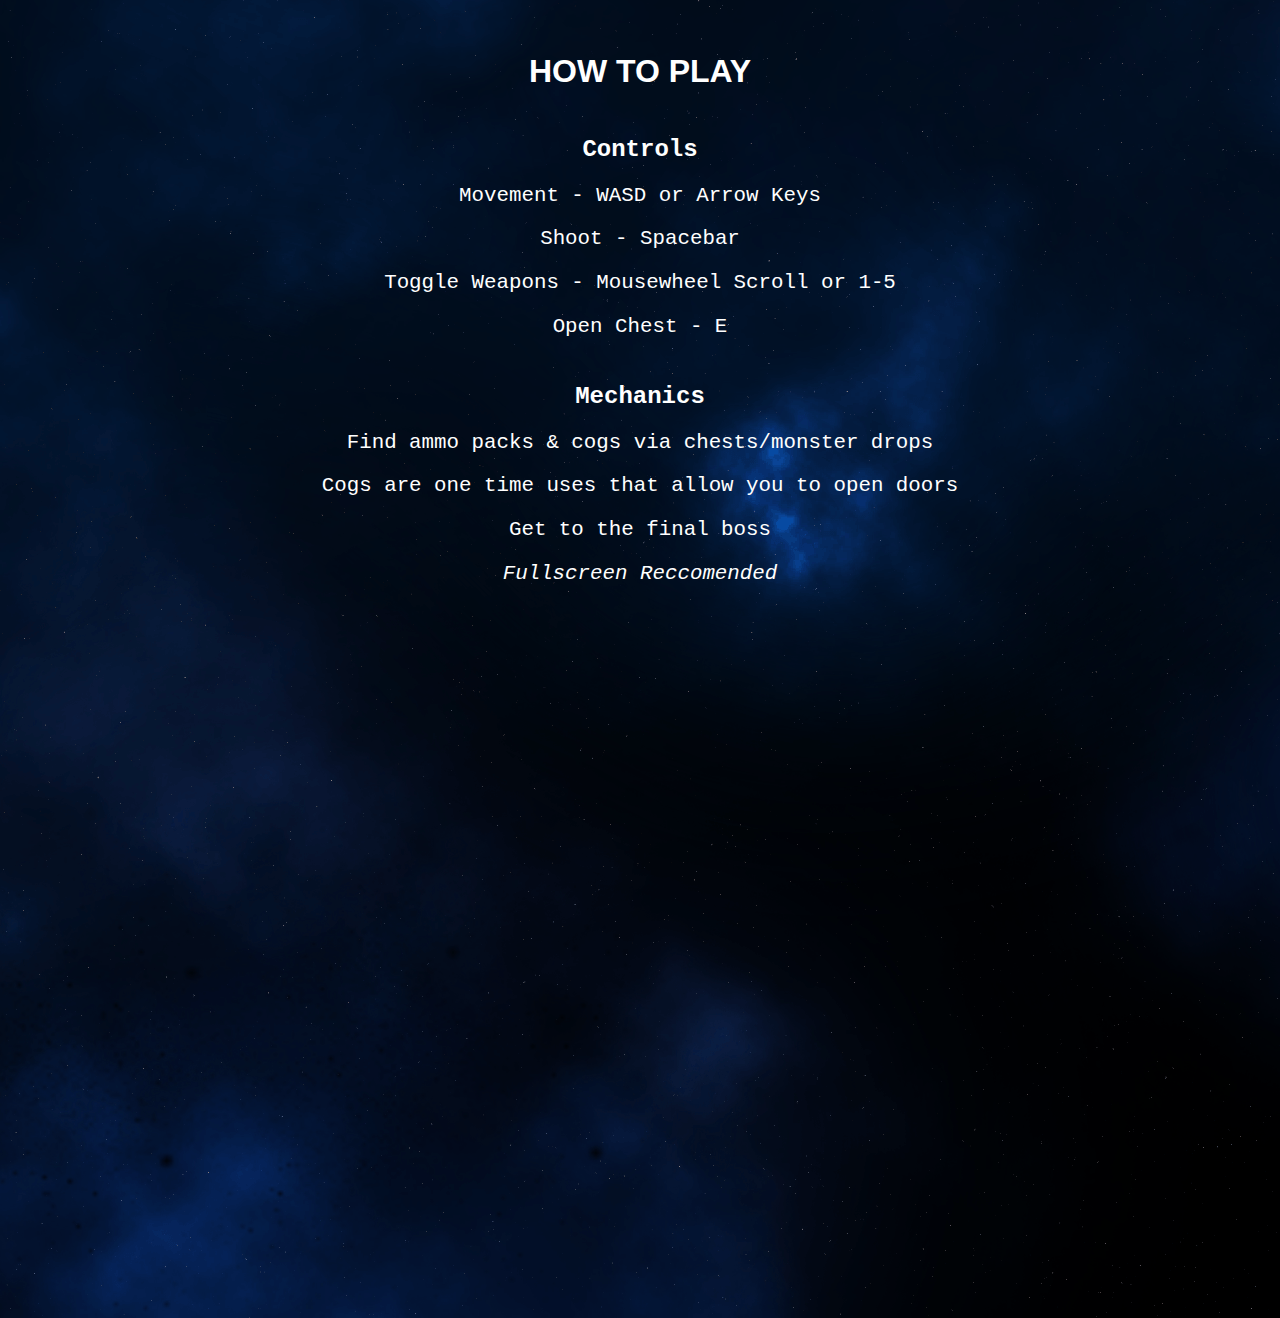
==== index.html @ 48ec259f "Created website" ====
<!DOCTYPE html>
<html lang="en">
<head>
    <meta charset="UTF-8">
    <meta name="viewport" content="width=device-width, initial-scale=1.0">
    <title>Not Sus?</title>
    <!-- CSS only -->
    <link href="https://cdn.jsdelivr.net/npm/bootstrap@5.0.1/dist/css/bootstrap.min.css" rel="stylesheet" integrity="sha384-+0n0xVW2eSR5OomGNYDnhzAbDsOXxcvSN1TPprVMTNDbiYZCxYbOOl7+AMvyTG2x" crossorigin="anonymous">
    <link rel="stylesheet" href="styles.css">
</head>
<body>

    <h1>HOW TO PLAY</h1>
    <div class="container">
        <div class="row">
            <div class="col">
                <h2>Controls</h2>
                <p>Movement - WASD or Arrow Keys</p>
                <P>Shoot - Spacebar</P>
                <p>Toggle Weapons - Mousewheel Scroll or 1-5</p>
                <p>Open Chest - E</p>
            </div>
            
            <div class="col">
                <h2>Mechanics</h2>
                <p>Find ammo packs & cogs via chests/monster drops</p>
                <P>Cogs are one time uses that allow you to open doors</P>
                <p>Get to the final boss</p>
            </div>
        </div>
    </div>

    <center>
        <p><em>Fullscreen Reccomended</em></p>
        <iframe
            src="https://uwbclass.github.io/385projects-mitchelljohnson3/" 
            style="border:0px #000000 none;" 
            name="HeroTNG" 
            scrolling="yes" 
            frameborder="1" 
            marginheight="px" 
            marginwidth="320px" 
            height="700px" 
            width="1000px"
            allowfullscreen=true
            webkitallowfullscreen=true
            mozallowfullscreen=true>
    </center>
</body>
</html>
---- styles.css ----
body {
    background-color: black;
    background-image: url("./img/Nebula\ Blue.png");
}

h1, h2, h3, p {
    color: white;
    text-align: center;
    padding-top: 1em;
    font-family: 'Courier New', Courier, monospace;
}

p {
    padding: 0 1em;
    font-size: 1.3em;
}

h1 {
    font-family: 'Franklin Gothic Medium', 'Arial Narrow', Arial, sans-serif;
}

h2 {
    padding-bottom: 0;
    font-weight: bolder;
}

.instructions {
    display: inline;
}
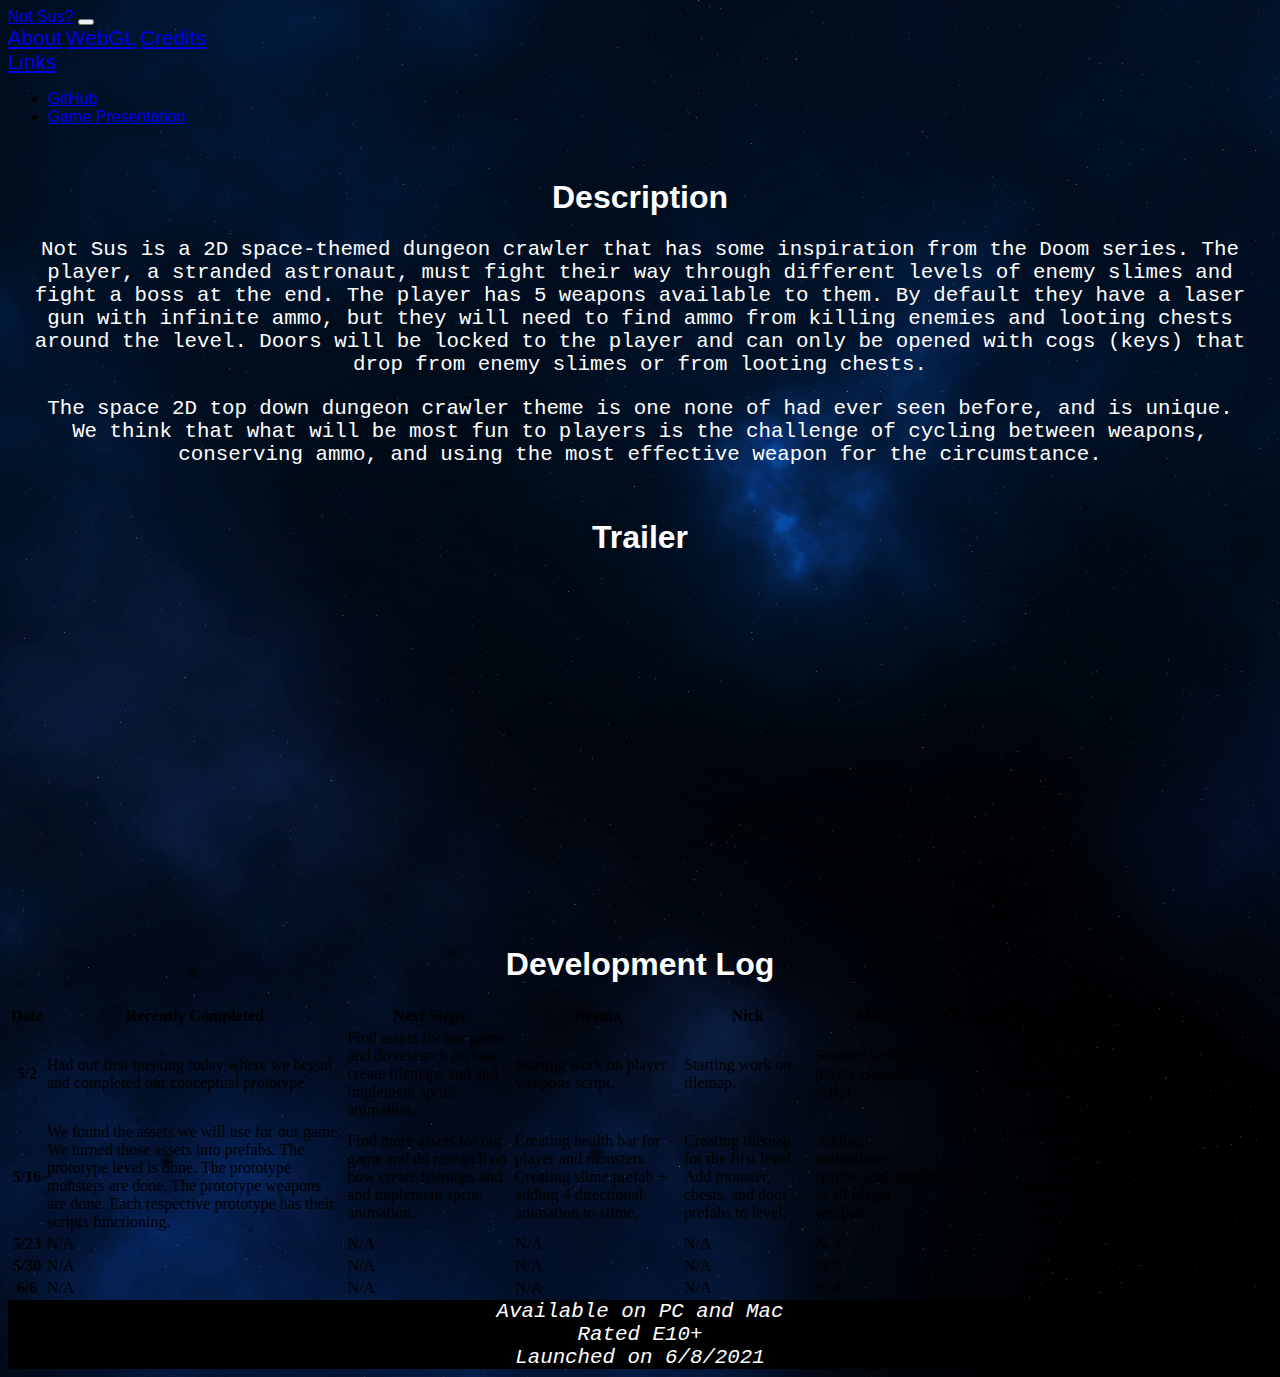
==== commit cba52f97: "created game website" ====
--- a/index.html
+++ b/index.html
@@ -9,42 +9,126 @@
     <link rel="stylesheet" href="styles.css">
 </head>
 <body>
+    <nav class="navbar navbar-expand-lg navbar-light bg-light">
+        <div class="container-fluid">
+          <a class="navbar-brand" href="./index.html">Not Sus?</a>
+          <button class="navbar-toggler" type="button" data-bs-toggle="collapse" data-bs-target="#navbarNavAltMarkup" aria-controls="navbarNavAltMarkup" aria-expanded="false" aria-label="Toggle navigation">
+            <span class="navbar-toggler-icon"></span>
+          </button>
+          <div class="collapse navbar-collapse" id="navbarNavAltMarkup">
+            <div class="navbar-nav">
+              <a class="nav-link active" aria-current="page" href="./index.html">About</a>
+              <a class="nav-link" href="./webgl.html">WebGL</a>
+              <a class="nav-link" href="./credits.html">Credits</a>
+              <li class="nav-item dropdown">
+                <a class="nav-link dropdown-toggle" href="#" id="navbarDropdown" role="button" data-bs-toggle="dropdown" aria-expanded="false">
+                  Links
+                </a>
+                <ul class="dropdown-menu" aria-labelledby="navbarDropdown">
+                  <li><a class="dropdown-item" href="https://github.com/uwbclass/385projects-mitchelljohnson3">GitHub</a></li>
+                  <li><a class="dropdown-item" href="https://docs.google.com/presentation/d/1x1haps3VVEvMV-U7VEwdmdENYW7AQmsQlScseSZBoMI/edit#slide=id.gdb0e93aceb_3_146">Game Presentation</a></li>
+                </ul>
+              </li> 
+            </div>
+          </div>
+        </div>
+      </nav>
 
-    <h1>HOW TO PLAY</h1>
-    <div class="container">
-        <div class="row">
-            <div class="col">
-                <h2>Controls</h2>
-                <p>Movement - WASD or Arrow Keys</p>
-                <P>Shoot - Spacebar</P>
-                <p>Toggle Weapons - Mousewheel Scroll or 1-5</p>
-                <p>Open Chest - E</p>
-            </div>
-            
-            <div class="col">
-                <h2>Mechanics</h2>
-                <p>Find ammo packs & cogs via chests/monster drops</p>
-                <P>Cogs are one time uses that allow you to open doors</P>
-                <p>Get to the final boss</p>
-            </div>
-        </div>
+    <div class="about">
+        <h1>Description</h1>
+        <p>
+        Not Sus is a 2D space-themed dungeon crawler that has some inspiration from the Doom series. The player, a stranded astronaut, must fight their way through different levels of enemy slimes and fight a boss at the end. The player has 5 weapons available to them. By default they have a laser gun with infinite ammo, but they will need to find ammo from killing enemies and looting chests around the level. Doors will be locked to the player and can only be opened with cogs (keys) that drop from enemy slimes or from looting chests.
+        </p>
+        <p>
+        The space 2D top down dungeon crawler theme is one none of had ever seen before, and is unique. We think that what will be most fun to players is the challenge of cycling between weapons, conserving ammo, and using the most effective weapon for the circumstance.
+        </p>
+    </div>
+    
+    <div>
+        <h1>Trailer</h1>
+        <iframe width="560" height="315" src="https://www.youtube.com/embed/co4ZZuOdFZk" title="YouTube video player" frameborder="0" allow="accelerometer; autoplay; clipboard-write; encrypted-media; gyroscope; picture-in-picture" allowfullscreen></iframe>
     </div>
 
-    <center>
-        <p><em>Fullscreen Reccomended</em></p>
-        <iframe
-            src="https://uwbclass.github.io/385projects-mitchelljohnson3/" 
-            style="border:0px #000000 none;" 
-            name="HeroTNG" 
-            scrolling="yes" 
-            frameborder="1" 
-            marginheight="px" 
-            marginwidth="320px" 
-            height="700px" 
-            width="1000px"
-            allowfullscreen=true
-            webkitallowfullscreen=true
-            mozallowfullscreen=true>
-    </center>
+    <div>
+        <h1>Development Log</h1>
+        <table class="table table-dark">
+            <thead>
+            <tr>
+                <th scope="col">Date</th>
+                <th scope="col">Recently Completed</th>
+                <th scope="col">Next Steps</th>
+                <th scope="col">Neema</th>
+                <th scope="col">Nick</th>
+                <th scope="col">Mitch</th>
+                <th scope="col">Obstacles</th>
+                <th scope="col">Reflection</th>
+            </tr>
+            </thead>
+            <tbody>
+                <tr>
+                    <th scope="row">5/2</th>
+                    <td>Had our first meeting today where we began and completed our conceptual prototype.</td>
+                    <td>Find assets for our game and do research on how create tilemaps and and implement sprite animation.</td>
+                    <td>Starting work on player weapons script.</td>
+                    <td>Starting work on tilemap.</td>
+                    <td>Starting work on player weapons script.</td>
+                    <td>N/A</td>
+                    <td>We think this is where we should be at this time.</td>
+                </tr>
+                <tr>
+                    <th scope="row">5/16</th>
+                    <td>We found the assets we will use for our game. We turned those assets into prefabs. The prototype level is done. The prototype monsters are done. The prototype weapons are done. Each respective prototype has their scripts functioning.</td>
+                    <td>Find more assets for our game and do research on how create tilemaps and and implement sprite animation.</td>
+                    <td>Creating health bar for player and monsters. Creating slime prefab + adding 4 directional animation to slime.</td>
+                    <td>Creating tilemap for the first level. Add monster, chests, and door prefabs to level.</td>
+                    <td>Adding animations, sprites, and sounds to all player weapons.</td>
+                    <td>N/A</td>
+                    <td>We think we have made massive progress on our game, having finished all core game mechanics. It will be smooth sailing from here since all we do now is put all our working prototypes into a level.</td>
+                </tr>
+                <tr>
+                    <th scope="row">5/23</th>
+                    <td>N/A</td>
+                    <td>N/A</td>
+                    <td>N/A</td>
+                    <td>N/A</td>
+                    <td>N/A</td>
+                    <td>N/A</td>
+                    <td>N/A</td>
+                </tr>
+                <tr>
+                    <th scope="row">5/30</th>
+                    <td>N/A</td>
+                    <td>N/A</td>
+                    <td>N/A</td>
+                    <td>N/A</td>
+                    <td>N/A</td>
+                    <td>N/A</td>
+                    <td>N/A</td>
+                </tr>
+                <tr>
+                    <th scope="row">6/6</th>
+                    <td>N/A</td>
+                    <td>N/A</td>
+                    <td>N/A</td>
+                    <td>N/A</td>
+                    <td>N/A</td>
+                    <td>N/A</td>
+                    <td>N/A</td>
+                </tr>
+            </tbody>
+        </table>
+        </table>
+    </div>
+
+    <footer>
+        <div>
+            <p><em>Available on PC and Mac</em></p>
+            <p><em>Rated E10+</em></p>
+            <p><em>Launched on 6/8/2021</em></p>
+        </div>
+    </footer>
+
+<!-- JavaScript Bundle with Popper -->
+<script src="https://cdn.jsdelivr.net/npm/bootstrap@5.0.1/dist/js/bootstrap.bundle.min.js" integrity="sha384-gtEjrD/SeCtmISkJkNUaaKMoLD0//ElJ19smozuHV6z3Iehds+3Ulb9Bn9Plx0x4" crossorigin="anonymous"></script>
 </body>
 </html>--- a/styles.css
+++ b/styles.css
@@ -15,7 +15,7 @@
     font-size: 1.3em;
 }
 
-h1 {
+h1, a {
     font-family: 'Franklin Gothic Medium', 'Arial Narrow', Arial, sans-serif;
 }
 
@@ -26,4 +26,49 @@
 
 .instructions {
     display: inline;
+}
+
+iframe {
+    display: block;
+    margin: 0 auto;
+}
+
+.card {
+    background-color: rgb(210, 210, 252);
+    padding: 0.1em;
+    margin: 1em;
+}
+
+footer {
+    background-color: black;
+}
+
+footer div p {
+    padding: 0 0;
+    margin: 0 0;
+}
+
+.nav-link {
+    font-size: 1.3em;
+}
+
+.nav-link:hover {
+    text-decoration: underline;
+}
+
+.accordion-header {
+    padding: 0 0;
+}
+
+.ref {
+    max-width: 100px;
+    max-height: 100px;
+}
+
+.accordion-item {
+    margin: 0 20%;
+}
+
+.accordion-button {
+    background-color: rgb(210, 210, 252);
 }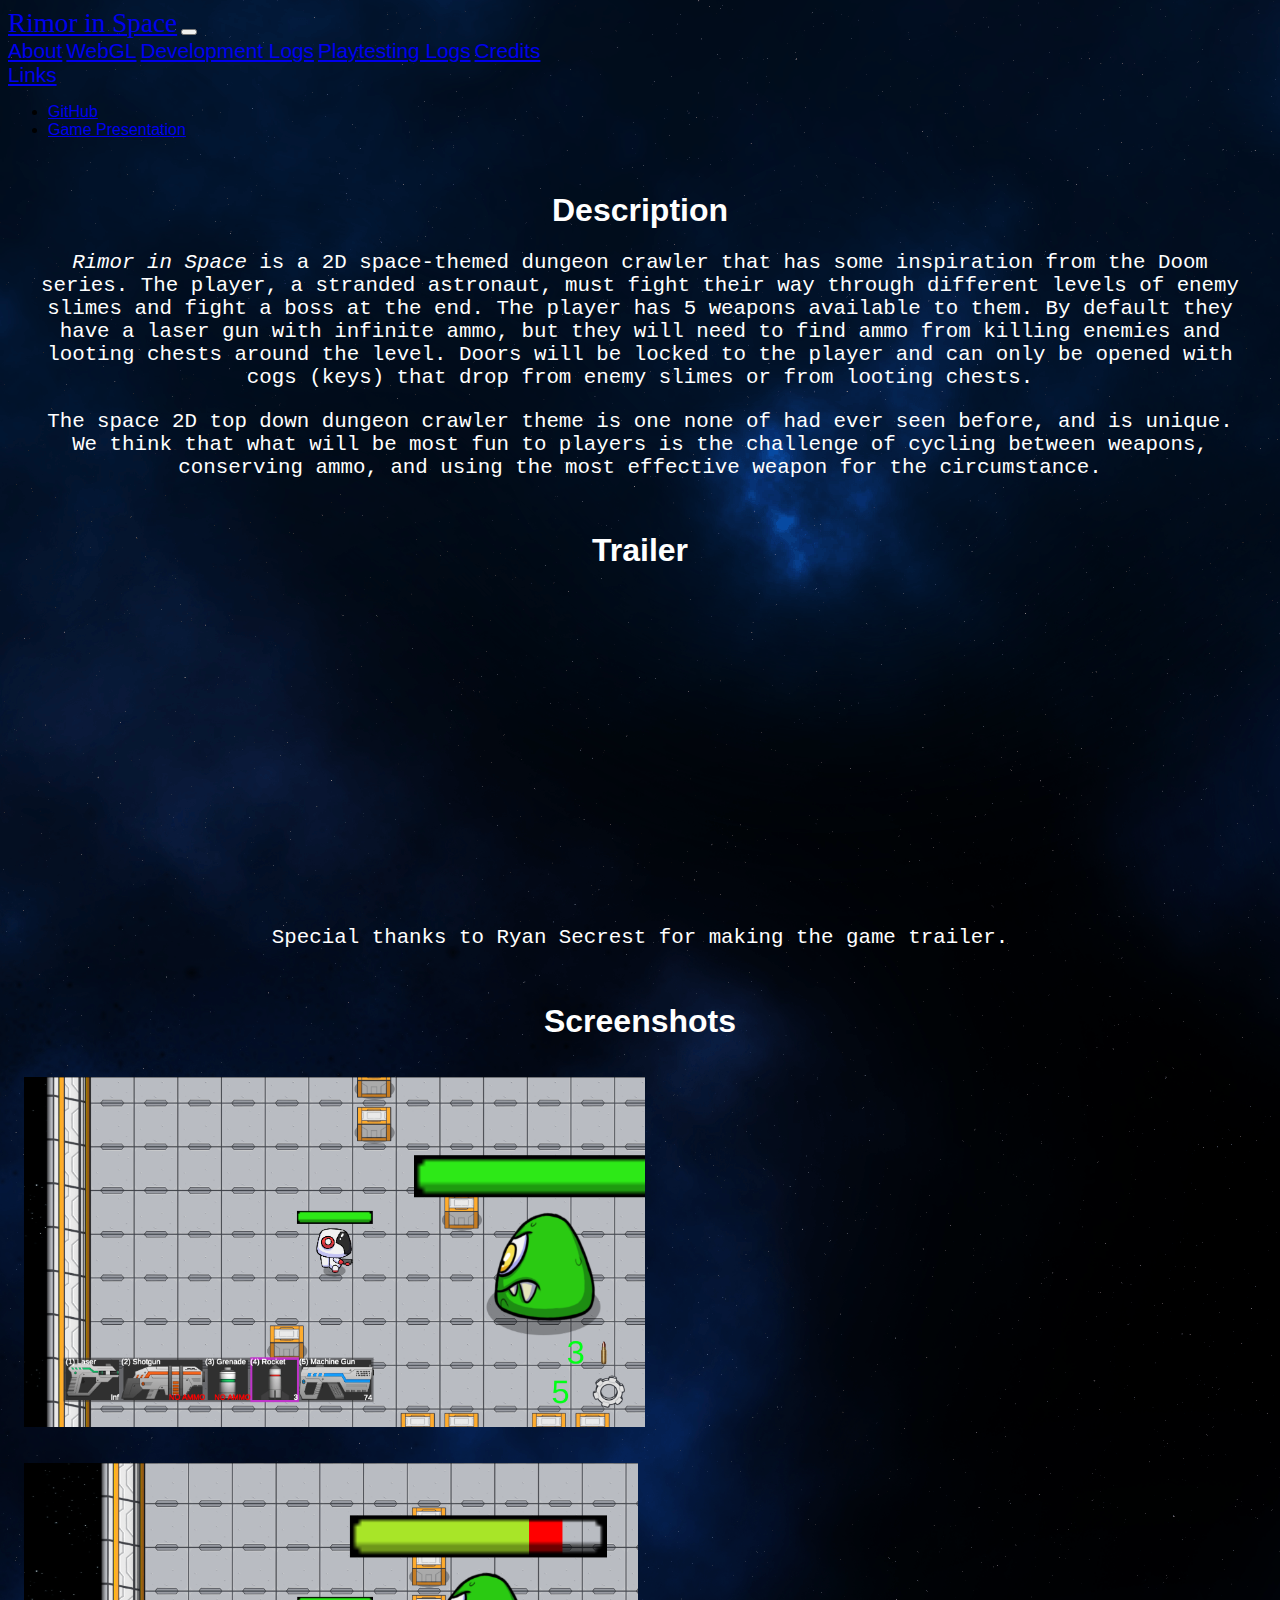
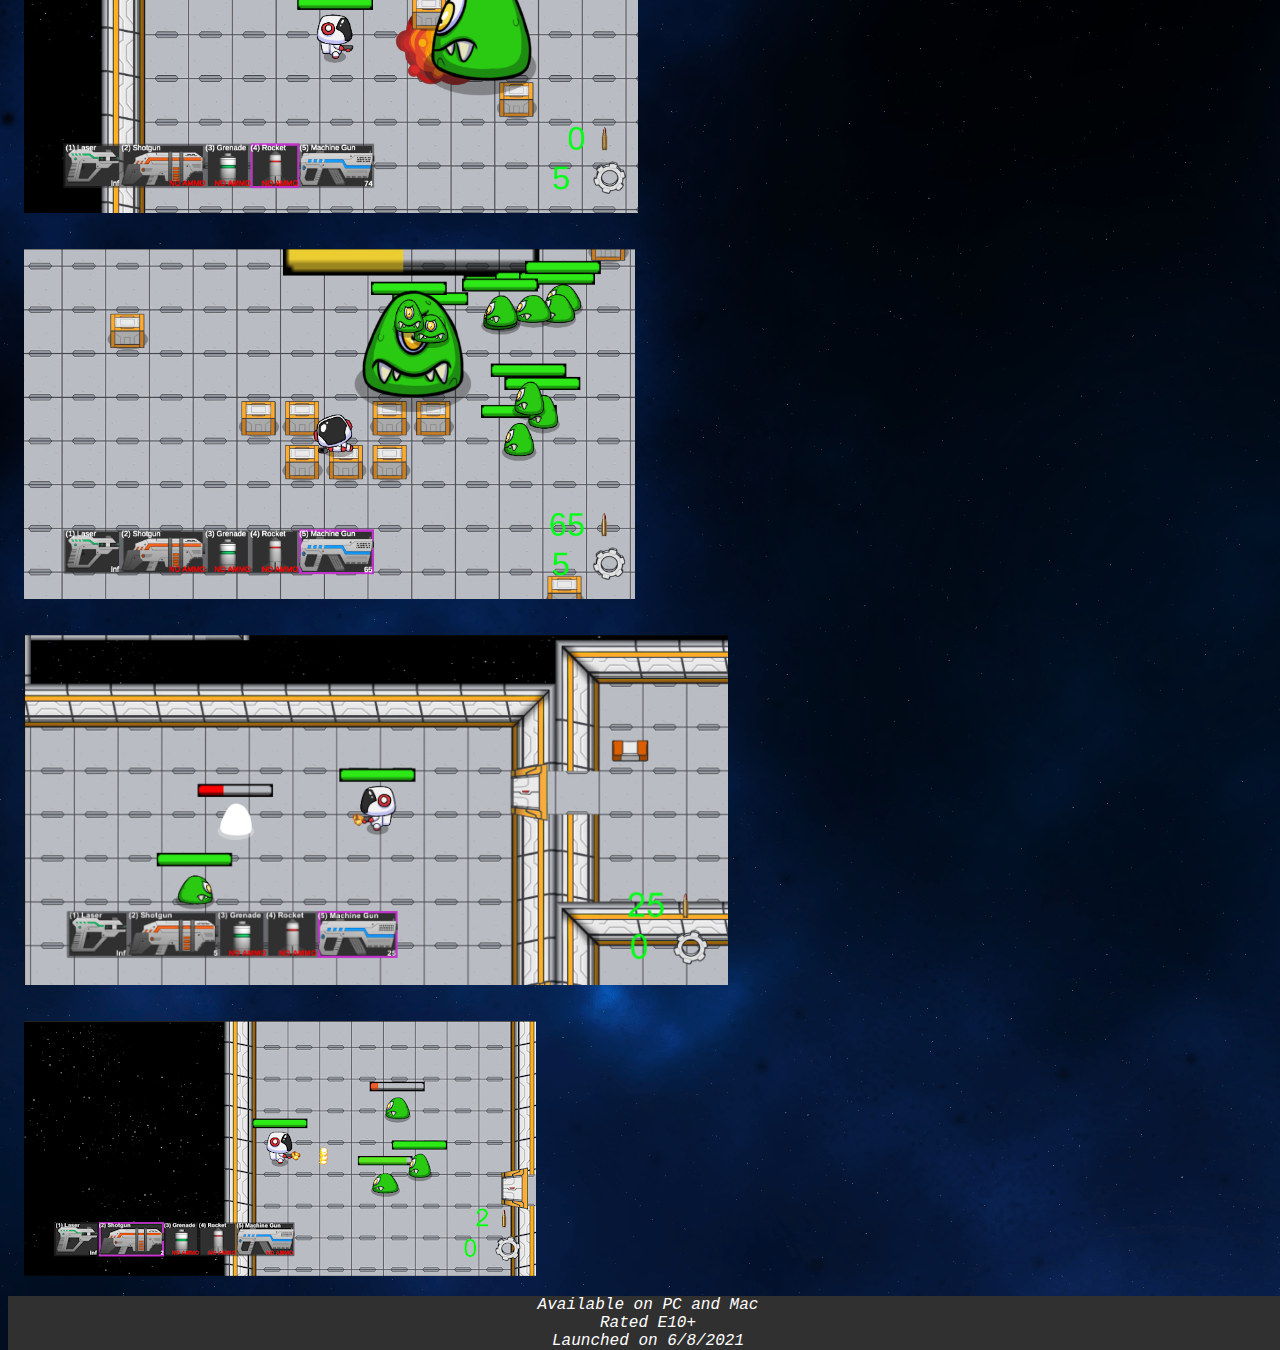
==== commit 980d8d7b: "finished references/logs" ====
--- a/index.html
+++ b/index.html
@@ -3,15 +3,15 @@
 <head>
     <meta charset="UTF-8">
     <meta name="viewport" content="width=device-width, initial-scale=1.0">
-    <title>Not Sus?</title>
+    <title>Rimor in Space</title>
     <!-- CSS only -->
     <link href="https://cdn.jsdelivr.net/npm/bootstrap@5.0.1/dist/css/bootstrap.min.css" rel="stylesheet" integrity="sha384-+0n0xVW2eSR5OomGNYDnhzAbDsOXxcvSN1TPprVMTNDbiYZCxYbOOl7+AMvyTG2x" crossorigin="anonymous">
-    <link rel="stylesheet" href="styles.css">
+    <link rel="stylesheet" href="./styles.css">
 </head>
 <body>
     <nav class="navbar navbar-expand-lg navbar-light bg-light">
         <div class="container-fluid">
-          <a class="navbar-brand" href="./index.html">Not Sus?</a>
+          <a class="navbar-brand" href="./index.html">Rimor in Space</a>
           <button class="navbar-toggler" type="button" data-bs-toggle="collapse" data-bs-target="#navbarNavAltMarkup" aria-controls="navbarNavAltMarkup" aria-expanded="false" aria-label="Toggle navigation">
             <span class="navbar-toggler-icon"></span>
           </button>
@@ -19,6 +19,8 @@
             <div class="navbar-nav">
               <a class="nav-link active" aria-current="page" href="./index.html">About</a>
               <a class="nav-link" href="./webgl.html">WebGL</a>
+              <a class="nav-link" href="./devlogs.html">Development Logs</a>
+              <a class="nav-link" href="./playtestlogs.html">Playtesting Logs</a>
               <a class="nav-link" href="./credits.html">Credits</a>
               <li class="nav-item dropdown">
                 <a class="nav-link dropdown-toggle" href="#" id="navbarDropdown" role="button" data-bs-toggle="dropdown" aria-expanded="false">
@@ -37,7 +39,7 @@
     <div class="about">
         <h1>Description</h1>
         <p>
-        Not Sus is a 2D space-themed dungeon crawler that has some inspiration from the Doom series. The player, a stranded astronaut, must fight their way through different levels of enemy slimes and fight a boss at the end. The player has 5 weapons available to them. By default they have a laser gun with infinite ammo, but they will need to find ammo from killing enemies and looting chests around the level. Doors will be locked to the player and can only be opened with cogs (keys) that drop from enemy slimes or from looting chests.
+        <em>Rimor in Space</em> is a 2D space-themed dungeon crawler that has some inspiration from the Doom series. The player, a stranded astronaut, must fight their way through different levels of enemy slimes and fight a boss at the end. The player has 5 weapons available to them. By default they have a laser gun with infinite ammo, but they will need to find ammo from killing enemies and looting chests around the level. Doors will be locked to the player and can only be opened with cogs (keys) that drop from enemy slimes or from looting chests.
         </p>
         <p>
         The space 2D top down dungeon crawler theme is one none of had ever seen before, and is unique. We think that what will be most fun to players is the challenge of cycling between weapons, conserving ammo, and using the most effective weapon for the circumstance.
@@ -46,78 +48,19 @@
     
     <div>
         <h1>Trailer</h1>
-        <iframe width="560" height="315" src="https://www.youtube.com/embed/co4ZZuOdFZk" title="YouTube video player" frameborder="0" allow="accelerometer; autoplay; clipboard-write; encrypted-media; gyroscope; picture-in-picture" allowfullscreen></iframe>
+        <iframe width="560" height="315" src="https://www.youtube.com/embed/DGpwc9V7iPY" title="YouTube video player" frameborder="0" allow="accelerometer; autoplay; clipboard-write; encrypted-media; gyroscope; picture-in-picture" allowfullscreen></iframe>
+        <p>Special thanks to Ryan Secrest for making the game trailer.</p>
     </div>
 
     <div>
-        <h1>Development Log</h1>
-        <table class="table table-dark">
-            <thead>
-            <tr>
-                <th scope="col">Date</th>
-                <th scope="col">Recently Completed</th>
-                <th scope="col">Next Steps</th>
-                <th scope="col">Neema</th>
-                <th scope="col">Nick</th>
-                <th scope="col">Mitch</th>
-                <th scope="col">Obstacles</th>
-                <th scope="col">Reflection</th>
-            </tr>
-            </thead>
-            <tbody>
-                <tr>
-                    <th scope="row">5/2</th>
-                    <td>Had our first meeting today where we began and completed our conceptual prototype.</td>
-                    <td>Find assets for our game and do research on how create tilemaps and and implement sprite animation.</td>
-                    <td>Starting work on player weapons script.</td>
-                    <td>Starting work on tilemap.</td>
-                    <td>Starting work on player weapons script.</td>
-                    <td>N/A</td>
-                    <td>We think this is where we should be at this time.</td>
-                </tr>
-                <tr>
-                    <th scope="row">5/16</th>
-                    <td>We found the assets we will use for our game. We turned those assets into prefabs. The prototype level is done. The prototype monsters are done. The prototype weapons are done. Each respective prototype has their scripts functioning.</td>
-                    <td>Find more assets for our game and do research on how create tilemaps and and implement sprite animation.</td>
-                    <td>Creating health bar for player and monsters. Creating slime prefab + adding 4 directional animation to slime.</td>
-                    <td>Creating tilemap for the first level. Add monster, chests, and door prefabs to level.</td>
-                    <td>Adding animations, sprites, and sounds to all player weapons.</td>
-                    <td>N/A</td>
-                    <td>We think we have made massive progress on our game, having finished all core game mechanics. It will be smooth sailing from here since all we do now is put all our working prototypes into a level.</td>
-                </tr>
-                <tr>
-                    <th scope="row">5/23</th>
-                    <td>N/A</td>
-                    <td>N/A</td>
-                    <td>N/A</td>
-                    <td>N/A</td>
-                    <td>N/A</td>
-                    <td>N/A</td>
-                    <td>N/A</td>
-                </tr>
-                <tr>
-                    <th scope="row">5/30</th>
-                    <td>N/A</td>
-                    <td>N/A</td>
-                    <td>N/A</td>
-                    <td>N/A</td>
-                    <td>N/A</td>
-                    <td>N/A</td>
-                    <td>N/A</td>
-                </tr>
-                <tr>
-                    <th scope="row">6/6</th>
-                    <td>N/A</td>
-                    <td>N/A</td>
-                    <td>N/A</td>
-                    <td>N/A</td>
-                    <td>N/A</td>
-                    <td>N/A</td>
-                    <td>N/A</td>
-                </tr>
-            </tbody>
-        </table>
-        </table>
+      <h1>Screenshots</h1>
+      <div class="container">
+        <img class="sc" src="./screenshots/shot1.png" />
+        <img class="sc" src="./screenshots/shot2.png" />
+        <img class="sc" src="./screenshots/shot3.png" />
+        <img class="sc" src="./screenshots/shot4.png" />
+        <img class="sc" src="./screenshots/shot5.png" />
+      </div>
     </div>
 
     <footer>
--- a/styles.css
+++ b/styles.css
@@ -40,7 +40,13 @@
 }
 
 footer {
-    background-color: black;
+    background-color: rgb(49, 48, 48);
+    position: absolute;
+    width: 100%;
+}
+
+footer p {
+    font-size: 1em;
 }
 
 footer div p {
@@ -71,4 +77,18 @@
 
 .accordion-button {
     background-color: rgb(210, 210, 252);
+}
+
+.sc {
+    max-height: 350px;
+    padding: 1em;
+}
+
+.navbar-brand {
+    font-size:1.7em;
+    font-family:fantasy;
+}
+
+.accordion {
+    padding-bottom: 3rem;
 }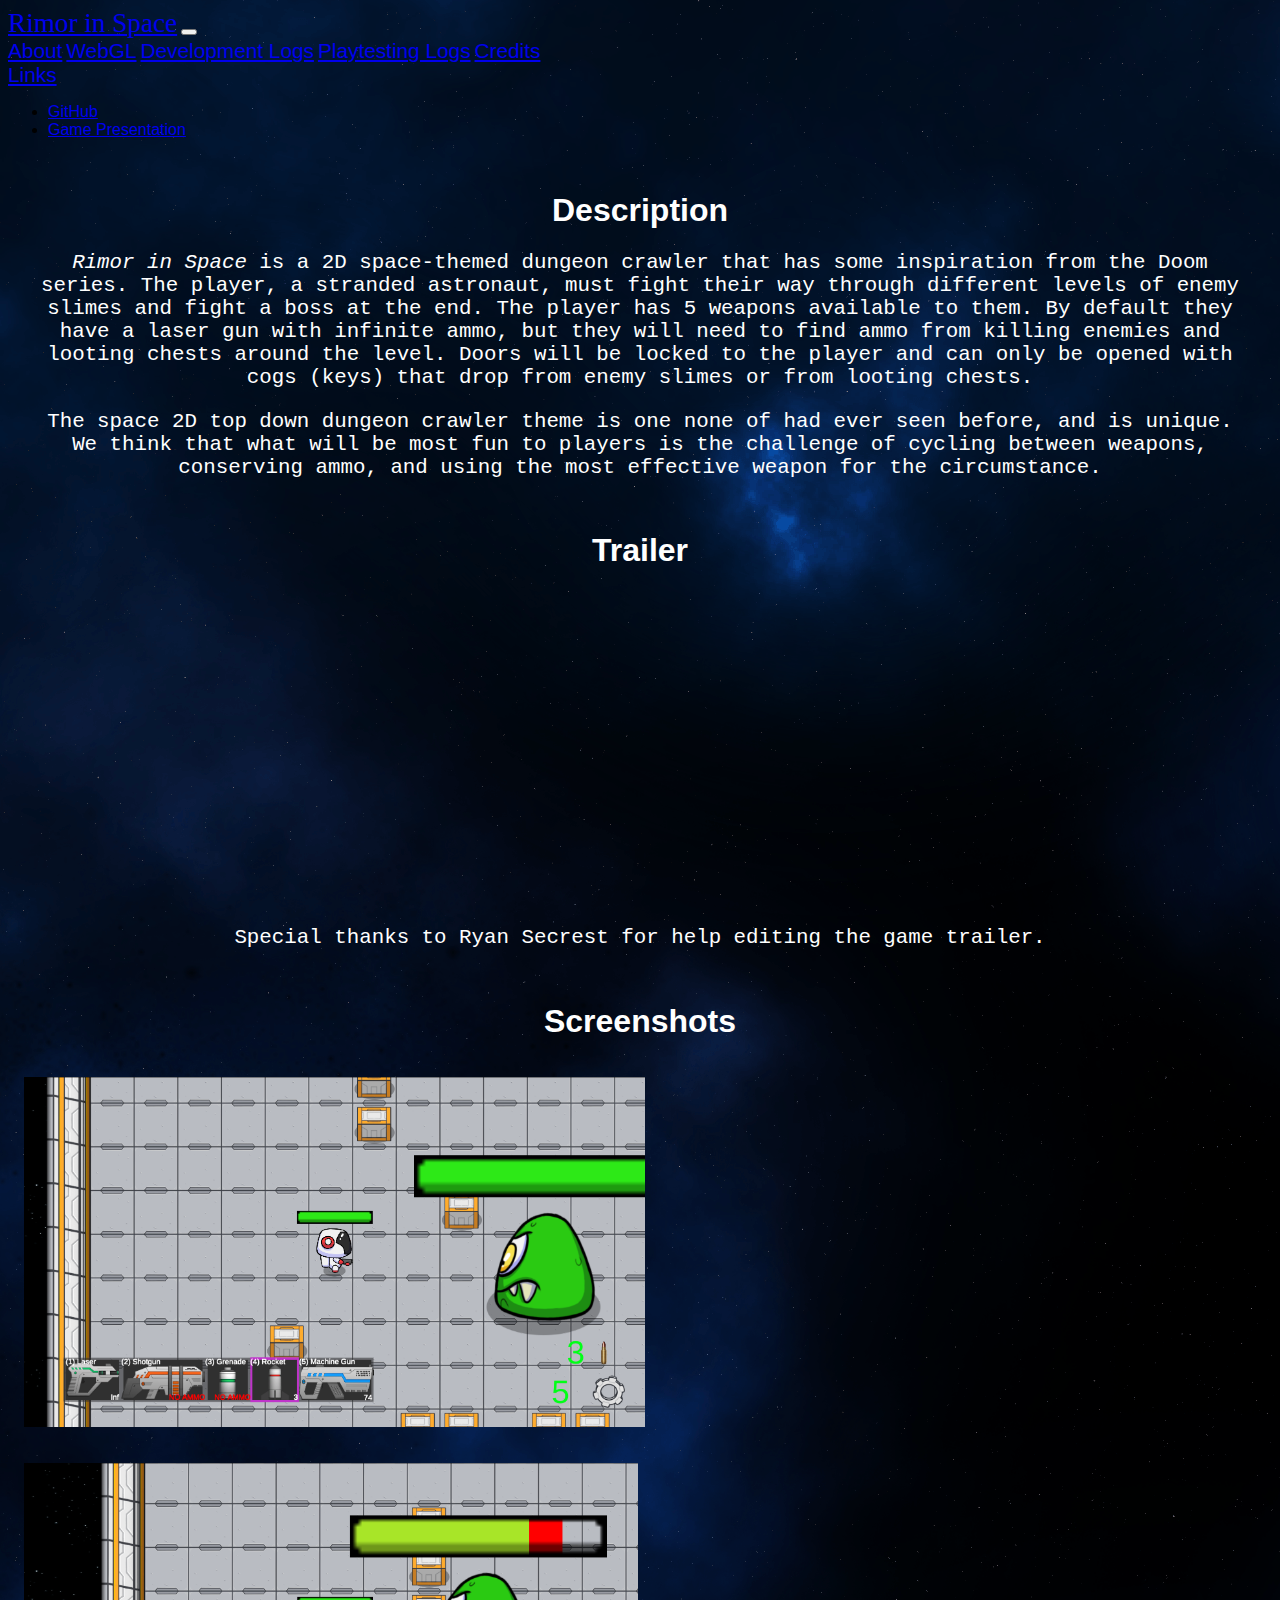
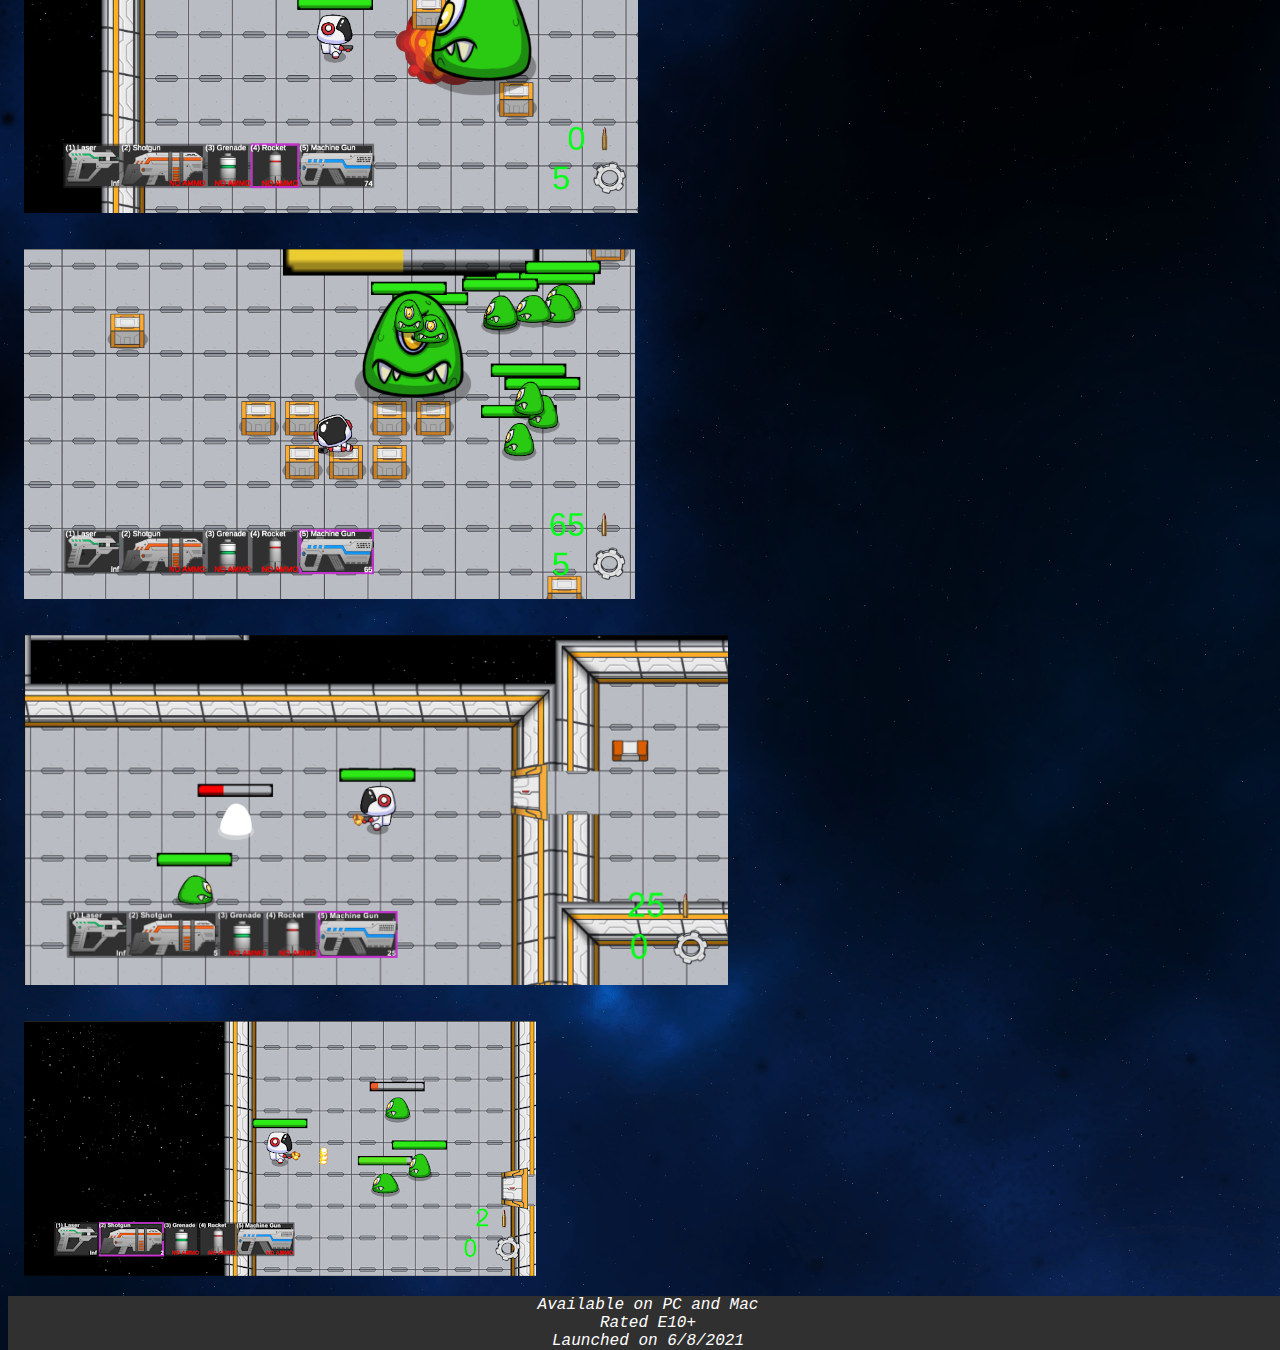
==== commit 36650160: "fixed padding" ====
--- a/index.html
+++ b/index.html
@@ -49,7 +49,7 @@
     <div>
         <h1>Trailer</h1>
         <iframe width="560" height="315" src="https://www.youtube.com/embed/DGpwc9V7iPY" title="YouTube video player" frameborder="0" allow="accelerometer; autoplay; clipboard-write; encrypted-media; gyroscope; picture-in-picture" allowfullscreen></iframe>
-        <p>Special thanks to Ryan Secrest for making the game trailer.</p>
+        <p>Special thanks to Ryan Secrest for help editing the game trailer.</p>
     </div>
 
     <div>
